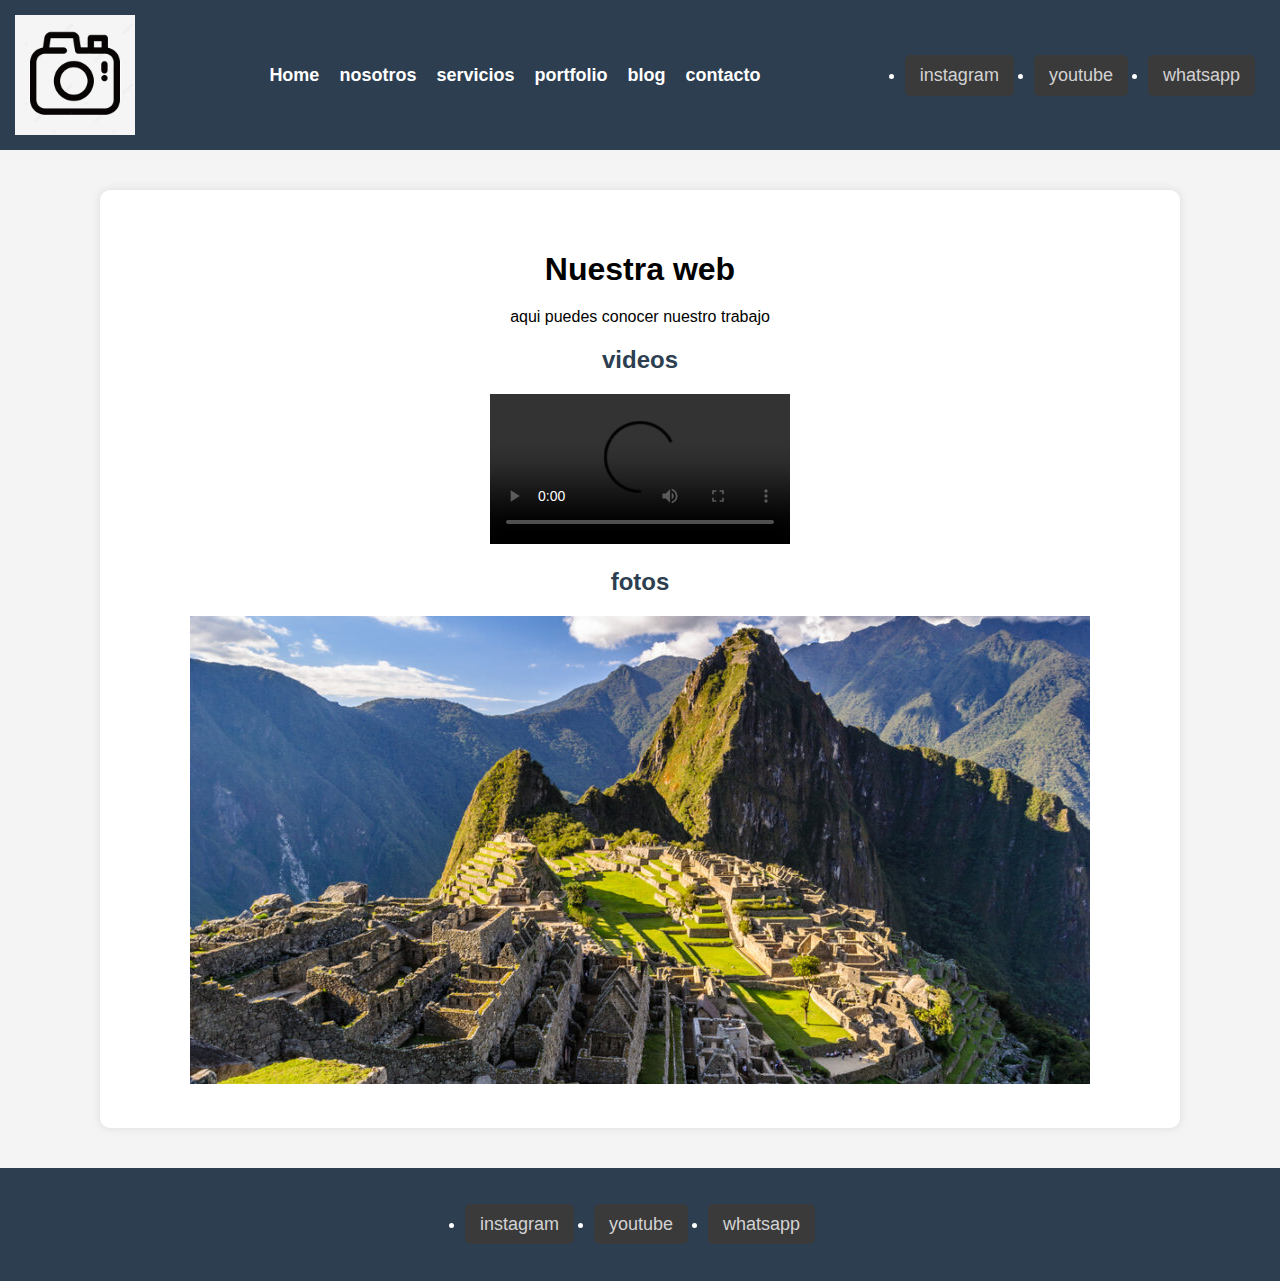
==== index.html @ 38ac1b17 "Primer entrega desarrollo web corregido" ====
<!DOCTYPE html>
<html lang="en">
<head>
    <meta charset="UTF-8">
    <meta name="viewport" content="width=device-width, initial-scale=1.0">
    <title>webalex</title>
    <!--link css-->
    <link rel="stylesheet" href="assets/css/styles.css">
</head>
<body>


    <header>
        <!--Menú páginas-->
        <img src="assets/img/logomuestra.jpg" alt="Logo">
        <nav>
            <ul>
                <li><a href="index.html">Home</a></li>
                <li><a href="assets/pages/nosotros.html">nosotros</a></li>
                <li><a href="assets/pages/servicios.html">servicios</a></li>
                <li><a href="assets/pages/portfolio.html">portfolio</a></li>
                <li><a href="assets/pages/blog.html">blog</a></li>
                <li><a href="assets/pages/contacto.html">contacto</a></li>
            </ul>
        </nav>

        <!--Redes, tambien para footer-->
        <ul class="redes-sociales">
            <li><a href="https://www.instagram.com/">instagram</a></li>
            <li><a href="https://www.youtube.com/">youtube</a></li>
            <li><a href="https://www.whatsapp.com/?lang=es_LA">whatsapp</a></li>
        </ul>
    </header>



    <main>
        <h1>Nuestra web</h1>
        <p>aqui puedes conocer nuestro trabajo</p>

        <section>
            <h2>videos</h2>
            <video src="" controls>video1</video>
            <h2>fotos</h2>
            <img src="assets/img/fotomuestra.jpg" alt="Ejemplo de nuestro trabajo">
        </section>


    </main>



    <footer class="footer">
        <ul class="redes-sociales">
            <li><a href="https://www.instagram.com/">instagram</a></li>
            <li><a href="https://www.youtube.com/">youtube</a></li>
            <li><a href="https://www.whatsapp.com/?lang=es_LA">whatsapp</a></li>
        </ul>
    </footer>

</body>
</html>
---- assets/css/styles.css ----
body {
    font-family: Arial, sans-serif;
    background-color: #f4f4f4;
    margin: 0;
    padding: 0;
}

/* Encabezado */
header {
    background-color: #2c3e50;
    color: white;
    padding: 15px 15px;
    display: flex;
    justify-content: space-between;
    align-items: center;
}

header img {
    width: 120px; /* Tamaño adecuado para el logo */
    height: auto;
    align-items: flex-start;
}

nav {
    flex-grow: 1;
    text-align: center;
}

nav ul {
    list-style:inside;
    display: flex;
    gap: 20px;
    justify-content: center;
    padding: 0;
}

nav ul li {
    display:flex;
}

nav ul li a {
    color: white;
    text-decoration: none;
    font-size: 18px;
    font-weight: bold;
}

/* Redes sociales - Corrección de color */

.redes-sociales {
    display:flex;
    gap: 20px;
    justify-content: center;
    padding: 10px;
}

.redes-sociales a {
    background-color: #3a3a3a !important; /* Color más sobrio */
    color: #d3d3d3 !important; /* Forzar color gris claro */
    text-decoration: none !important;
    padding: 10px 15px;
    border-radius: 5px;
    transition: background 0.3s ease, color 0.3s ease;
    font-size: 18px;
    display:inline-flex;
    text-align: center;
}

.redes-sociales a:visited {
    color: #d3d3d3 !important;
}

.redes-sociales a:hover {
    background-color: #555 !important;
    color: #ffffff !important;
}

.redes-sociales a:active {
    color: #f1f1f1 !important;
}

/* Contenido principal */
main {
    width: 80%;
    max-width: 1000px;
    margin: 40px auto;
    background: white;
    padding: 40px;
    border-radius: 10px;
    box-shadow: 0px 0px 10px rgba(0, 0, 0, 0.1);
    text-align: center;
}

h1 {
    font-size: 2em;
    margin-bottom: 20px;
}

h2 {
    color: #2c3e50;
    margin-top: 20px;
}

/* Estilos para imágenes y videos */
.img {
    max-width: 100%;
    height: auto;
    border-radius: 5px;
}

.video {
    width: 100%;
    max-width: 600px;
    border-radius: 5px;
}

/* Pie de página */
.footer {
    background-color: #2c3e50;
    color: white;
    text-align: center;
    padding: 20px;
    margin-top: 40px;
}

.footer ul a{
    display:inline;
    gap: 50px;

    background-color: #3a3a3a !important; /* Color más sobrio */
    color: #d3d3d3 !important; /* Forzar color gris claro */
    text-decoration: none !important;
    padding: 10px 15px;
    border-radius: 5px;
    transition: background 0.3s ease, color 0.3s ease;
    font-size: 18px;

}
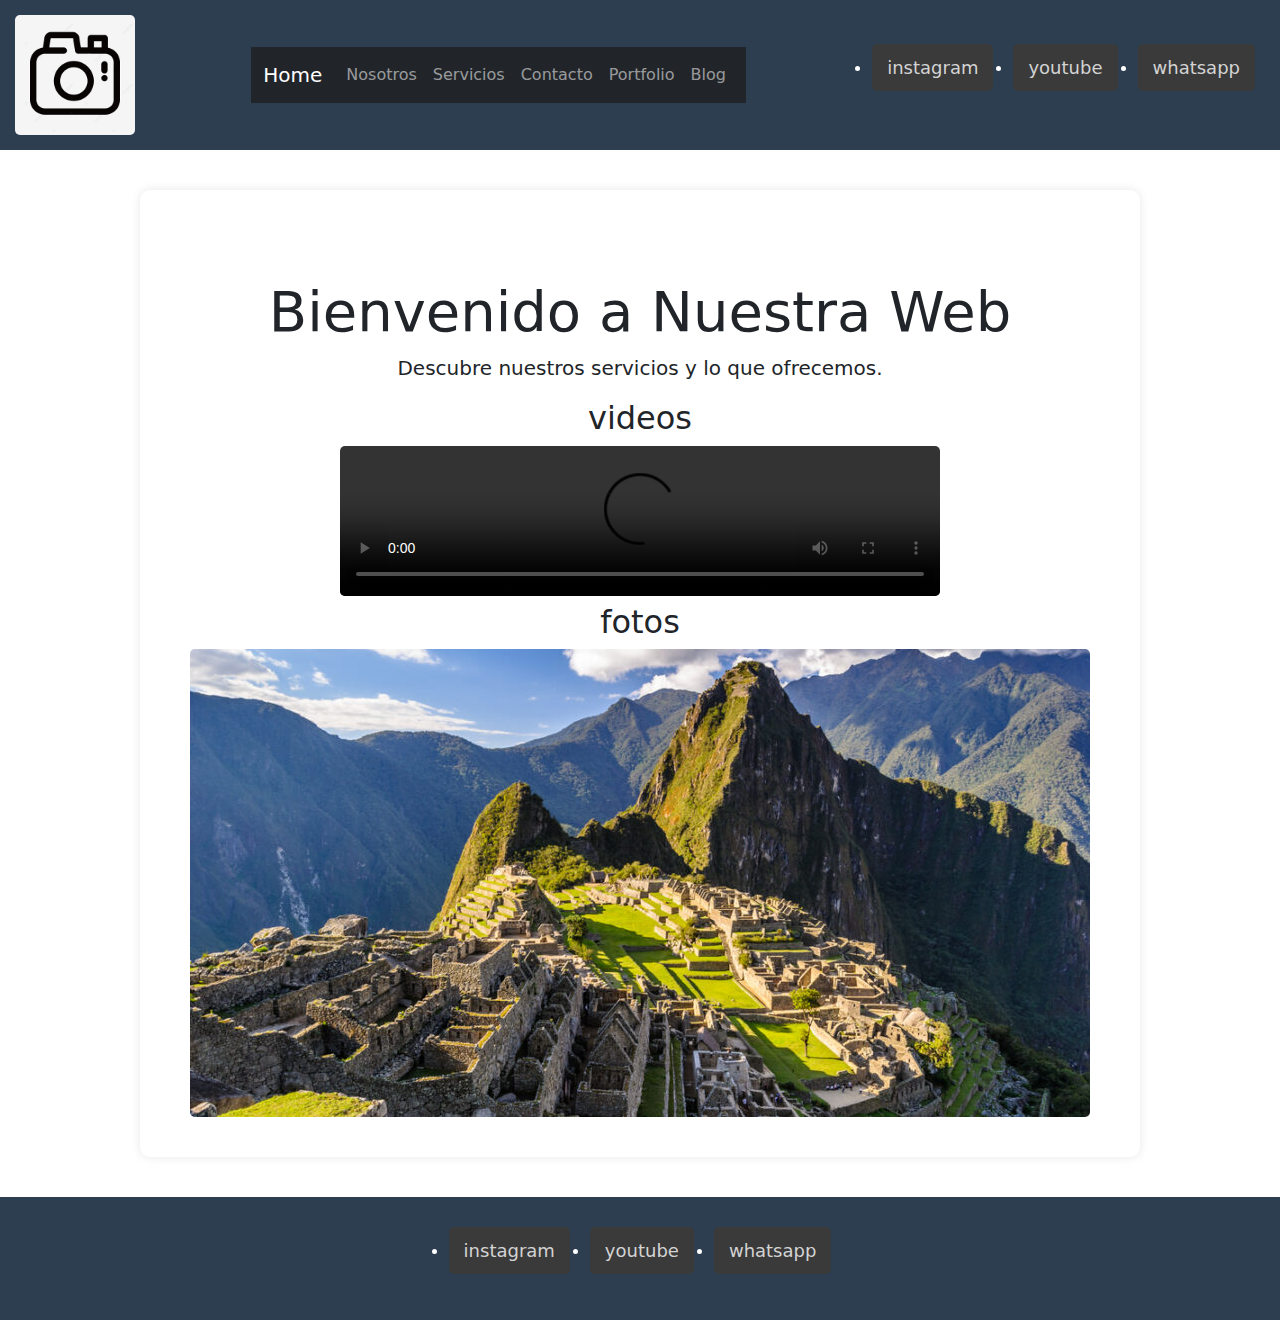
==== commit 6941baf0: "Modificaciones entrega 2" ====
--- a/index.html
+++ b/index.html
@@ -6,23 +6,37 @@
     <title>webalex</title>
     <!--link css-->
     <link rel="stylesheet" href="assets/css/styles.css">
+    <!-- Bootstrap CSS -->
+    <link href="https://cdn.jsdelivr.net/npm/bootstrap@5.3.0/dist/css/bootstrap.min.css" rel="stylesheet">
+    <!-- Bootstrap JavaScript (para funcionalidad de menús y otros elementos interactivos) -->
+    <script src="https://cdn.jsdelivr.net/npm/bootstrap@5.3.0/dist/js/bootstrap.bundle.min.js"></script>
 </head>
+
+
 <body>
 
 
     <header>
         <!--Menú páginas-->
-        <img src="assets/img/logomuestra.jpg" alt="Logo">
-        <nav>
-            <ul>
-                <li><a href="index.html">Home</a></li>
-                <li><a href="assets/pages/nosotros.html">nosotros</a></li>
-                <li><a href="assets/pages/servicios.html">servicios</a></li>
-                <li><a href="assets/pages/portfolio.html">portfolio</a></li>
-                <li><a href="assets/pages/blog.html">blog</a></li>
-                <li><a href="assets/pages/contacto.html">contacto</a></li>
-            </ul>
-        </nav>
+        <img class="img" src="assets/img/logomuestra.jpg" alt="Logo vectorizado de la empresa">
+        <nav class="navbar navbar-expand-lg navbar-dark bg-dark">
+            <div class="container-fluid">
+              <a class="navbar-brand" href="index.html">Home</a>
+              <button class="navbar-toggler" type="button" data-bs-toggle="collapse" data-bs-target="#navbarNav">
+                <span class="navbar-toggler-icon"></span>
+              </button>
+              <div class="collapse navbar-collapse" id="navbarNav">
+                <ul class="navbar-nav">
+                  <li class="nav-item"><a class="nav-link" href="assets/pages/nosotros.html">Nosotros</a></li>
+                  <li class="nav-item"><a class="nav-link" href="assets/pages/servicios.html">Servicios</a></li>
+                  <li class="nav-item"><a class="nav-link" href="assets/pages/contacto.html">Contacto</a></li>
+                  <li class="nav-item"><a class="nav-link" href="assets/pages/portfolio.html">Portfolio</a></li>
+                  <li class="nav-item"><a class="nav-link" href="assets/pages/blog.html">Blog</a></li>
+                </ul>
+              </div>
+            </div>
+          </nav>
+          
 
         <!--Redes, tambien para footer-->
         <ul class="redes-sociales">
@@ -35,14 +49,17 @@
 
 
     <main>
-        <h1>Nuestra web</h1>
-        <p>aqui puedes conocer nuestro trabajo</p>
 
+        <div class="container text-center mt-5">
+            <h1 class="display-4">Bienvenido a Nuestra Web</h1>
+            <p class="lead">Descubre nuestros servicios y lo que ofrecemos.</p>
+        </div>
+        
         <section>
             <h2>videos</h2>
-            <video src="" controls>video1</video>
+            <video class="video" src="/assets/Video/Muelle.mp4" controls>video1</video>
             <h2>fotos</h2>
-            <img src="assets/img/fotomuestra.jpg" alt="Ejemplo de nuestro trabajo">
+            <img class="img" src="assets/img/fotomuestra.jpg" alt="Ejemplo de nuestro trabajo">
         </section>
 
 
--- a/assets/css/styles.css
+++ b/assets/css/styles.css
@@ -1,6 +1,6 @@
 body {
-    font-family: Arial, sans-serif;
-    background-color: #f4f4f4;
+    font-family: 'Poppins', sans-serif;
+    background-color: #f8f9fa;
     margin: 0;
     padding: 0;
 }
@@ -21,29 +21,15 @@
     align-items: flex-start;
 }
 
-nav {
-    flex-grow: 1;
-    text-align: center;
+.btn-primary {
+    background-color: #007bff;
+    border: none;
 }
 
-nav ul {
-    list-style:inside;
-    display: flex;
-    gap: 20px;
-    justify-content: center;
-    padding: 0;
+.btn-primary:hover {
+    background-color: #0056b3;
 }
 
-nav ul li {
-    display:flex;
-}
-
-nav ul li a {
-    color: white;
-    text-decoration: none;
-    font-size: 18px;
-    font-weight: bold;
-}
 
 /* Redes sociales - Corrección de color */
 
@@ -123,16 +109,22 @@
     margin-top: 40px;
 }
 
-.footer ul a{
-    display:inline;
-    gap: 50px;
+.galeria {
+    display: grid;
+    grid-template-columns: repeat(auto-fit, minmax(250px, 1fr));
+    gap: 15px;
+}
 
-    background-color: #3a3a3a !important; /* Color más sobrio */
-    color: #d3d3d3 !important; /* Forzar color gris claro */
-    text-decoration: none !important;
-    padding: 10px 15px;
-    border-radius: 5px;
-    transition: background 0.3s ease, color 0.3s ease;
-    font-size: 18px;
+.galeria img {
+    width: 100%;
+    border-radius: 10px;
+    transition: transform 0.3s ease;
+}
 
-}+.galeria img:hover {
+    transform: scale(1.05);
+}
+
+html, body {
+    overflow-x: hidden;
+}
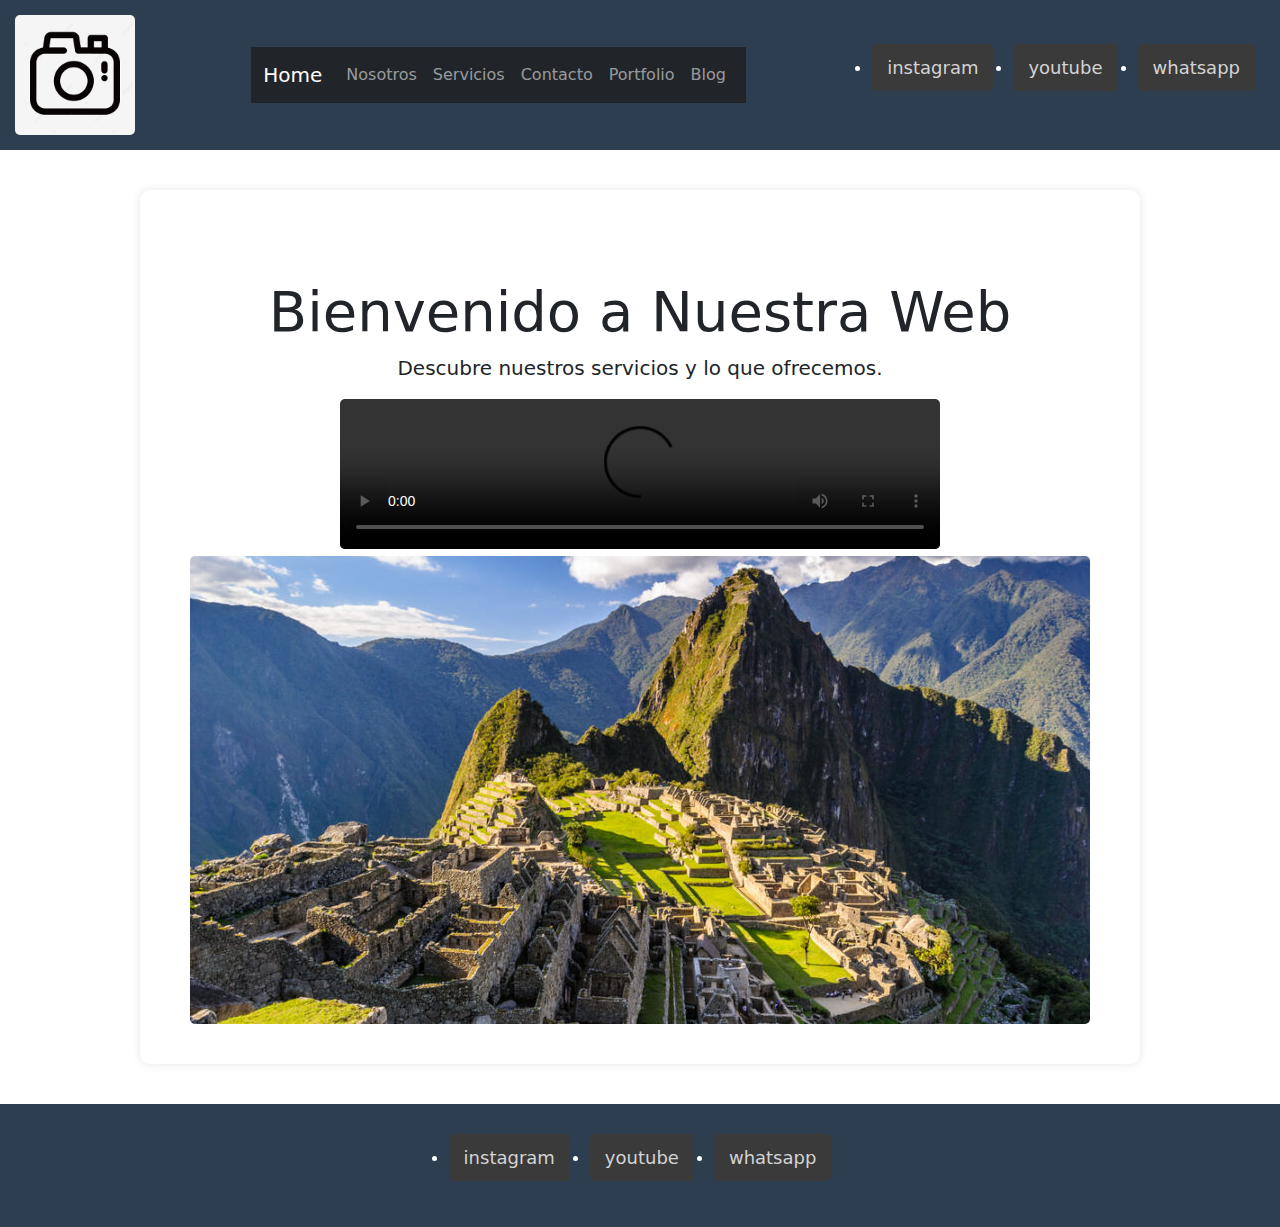
==== commit a5720972: "eliminacion h2 index" ====
--- a/index.html
+++ b/index.html
@@ -56,9 +56,7 @@
         </div>
         
         <section>
-            <h2>videos</h2>
             <video class="video" src="/assets/Video/Muelle.mp4" controls>video1</video>
-            <h2>fotos</h2>
             <img class="img" src="assets/img/fotomuestra.jpg" alt="Ejemplo de nuestro trabajo">
         </section>
 
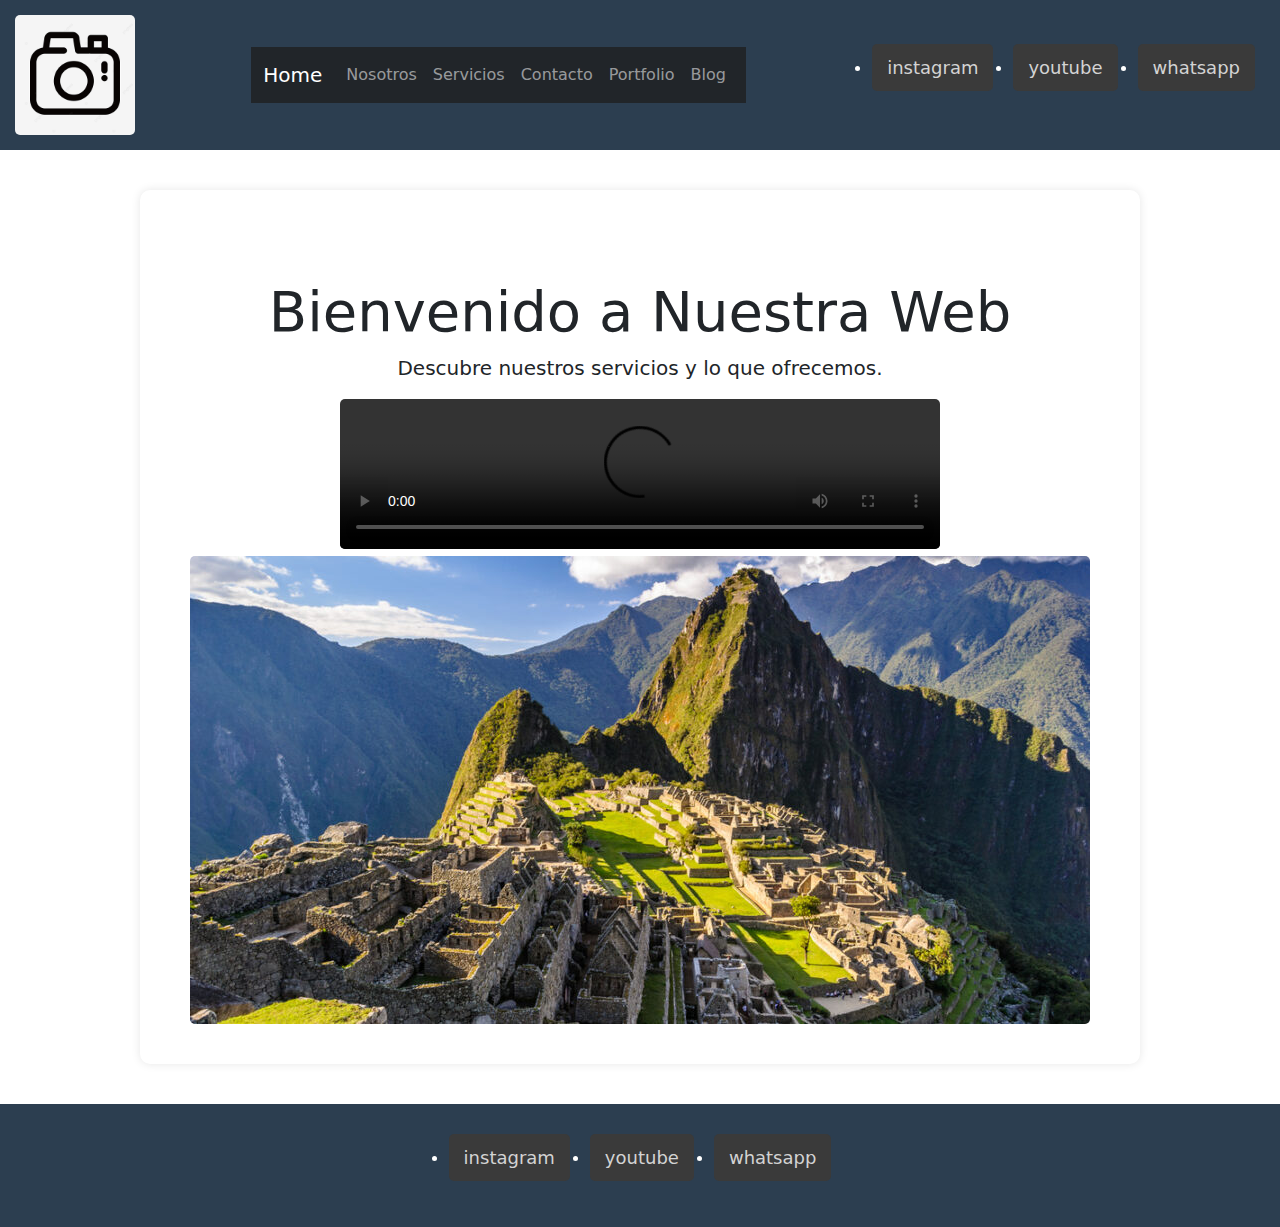
==== commit 41d84593: "Correción video index" ====
--- a/index.html
+++ b/index.html
@@ -56,7 +56,7 @@
         </div>
         
         <section>
-            <video class="video" src="/assets/Video/Muelle.mp4" controls>video1</video>
+            <video class="video" src="assets/Video/Muelle.mp4" controls>video1</video>
             <img class="img" src="assets/img/fotomuestra.jpg" alt="Ejemplo de nuestro trabajo">
         </section>
 
@@ -67,9 +67,9 @@
 
     <footer class="footer">
         <ul class="redes-sociales">
-            <li><a href="https://www.instagram.com/">instagram</a></li>
-            <li><a href="https://www.youtube.com/">youtube</a></li>
-            <li><a href="https://www.whatsapp.com/?lang=es_LA">whatsapp</a></li>
+            <li><a href="https://www.instagram.com/" target="_blank">instagram</a></li>
+            <li><a href="https://www.youtube.com/" target="_blank">youtube</a></li>
+            <li><a href="https://www.whatsapp.com/?lang=es_LA" target="_blank">whatsapp</a></li>
         </ul>
     </footer>
 
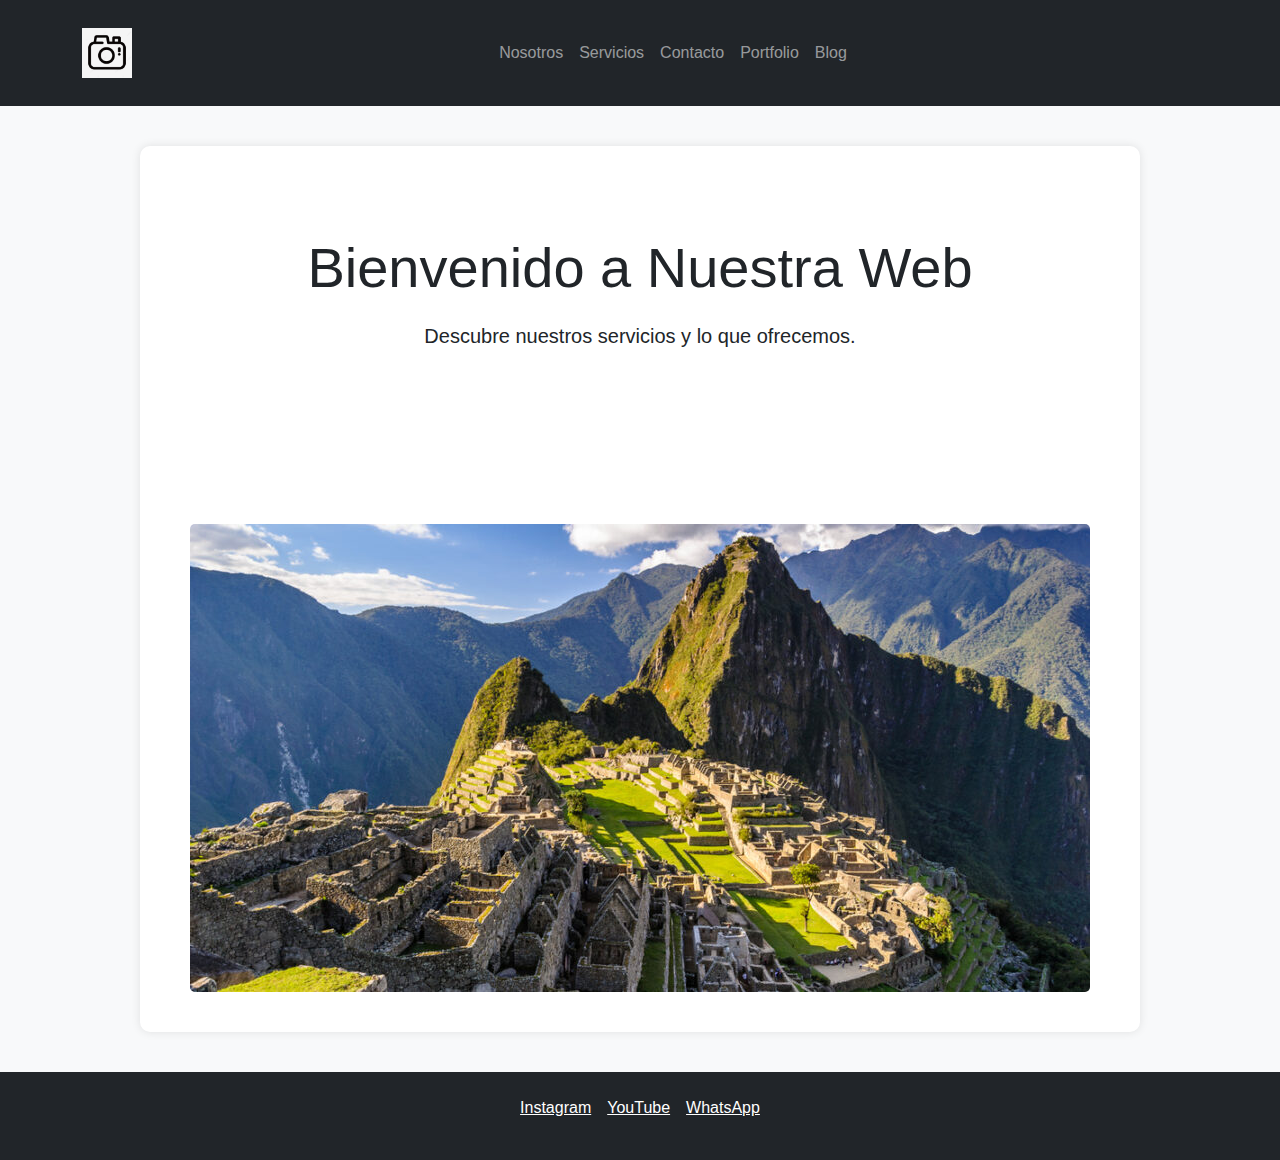
==== commit eb8a4a34: "Header y footer modificado-Aside Incorporado en blog-Correcion en alts-" ====
--- a/index.html
+++ b/index.html
@@ -4,47 +4,44 @@
     <meta charset="UTF-8">
     <meta name="viewport" content="width=device-width, initial-scale=1.0">
     <title>webalex</title>
+        <!-- Bootstrap CSS -->
+        <link href="https://cdn.jsdelivr.net/npm/bootstrap@5.3.0/dist/css/bootstrap.min.css" rel="stylesheet">
     <!--link css-->
     <link rel="stylesheet" href="assets/css/styles.css">
-    <!-- Bootstrap CSS -->
-    <link href="https://cdn.jsdelivr.net/npm/bootstrap@5.3.0/dist/css/bootstrap.min.css" rel="stylesheet">
     <!-- Bootstrap JavaScript (para funcionalidad de menús y otros elementos interactivos) -->
     <script src="https://cdn.jsdelivr.net/npm/bootstrap@5.3.0/dist/js/bootstrap.bundle.min.js"></script>
 </head>
 
 
 <body>
-
-
-    <header>
-        <!--Menú páginas-->
-        <img class="img" src="assets/img/logomuestra.jpg" alt="Logo vectorizado de la empresa">
-        <nav class="navbar navbar-expand-lg navbar-dark bg-dark">
-            <div class="container-fluid">
-              <a class="navbar-brand" href="index.html">Home</a>
-              <button class="navbar-toggler" type="button" data-bs-toggle="collapse" data-bs-target="#navbarNav">
-                <span class="navbar-toggler-icon"></span>
-              </button>
-              <div class="collapse navbar-collapse" id="navbarNav">
-                <ul class="navbar-nav">
-                  <li class="nav-item"><a class="nav-link" href="assets/pages/nosotros.html">Nosotros</a></li>
-                  <li class="nav-item"><a class="nav-link" href="assets/pages/servicios.html">Servicios</a></li>
-                  <li class="nav-item"><a class="nav-link" href="assets/pages/contacto.html">Contacto</a></li>
-                  <li class="nav-item"><a class="nav-link" href="assets/pages/portfolio.html">Portfolio</a></li>
-                  <li class="nav-item"><a class="nav-link" href="assets/pages/blog.html">Blog</a></li>
-                </ul>
-              </div>
+    <header class="bg-dark">
+        <nav class="navbar navbar-expand-lg navbar-dark bg-dark w-100">
+            <div class="container">
+                <!-- Logo a la izquierda -->
+                <a href="index.html" class="navbar-brand">
+                    <img class="img-fluid" src="assets/img/logomuestra.jpg" alt="Logo vectorizado de la empresa" style="height: 50px;">
+                </a>
+                
+                <!-- Botón de menú hamburguesa en dispositivos pequeños -->
+                <button class="navbar-toggler" type="button" data-bs-toggle="collapse" data-bs-target="#navbarNav">
+                    <span class="navbar-toggler-icon"></span>
+                </button>
+                
+                <!-- Menú de navegación centrado -->
+                <div class="collapse navbar-collapse justify-content-center" id="navbarNav">
+                    <ul class="navbar-nav">
+                        <li class="nav-item"><a class="nav-link" href="assets/pages/nosotros.html">Nosotros</a></li>
+                        <li class="nav-item"><a class="nav-link" href="assets/pages/servicios.html">Servicios</a></li>
+                        <li class="nav-item"><a class="nav-link" href="assets/pages/contacto.html">Contacto</a></li>
+                        <li class="nav-item"><a class="nav-link" href="assets/pages/portfolio.html">Portfolio</a></li>
+                        <li class="nav-item"><a class="nav-link" href="assets/pages/blog.html">Blog</a></li>
+                    </ul>
+                </div>
             </div>
-          </nav>
-          
-
-        <!--Redes, tambien para footer-->
-        <ul class="redes-sociales">
-            <li><a href="https://www.instagram.com/">instagram</a></li>
-            <li><a href="https://www.youtube.com/">youtube</a></li>
-            <li><a href="https://www.whatsapp.com/?lang=es_LA">whatsapp</a></li>
-        </ul>
+        </nav>
     </header>
+    
+    
 
 
 
@@ -56,22 +53,22 @@
         </div>
         
         <section>
-            <video class="video" src="assets/Video/Muelle.mp4" controls>video1</video>
-            <img class="img" src="assets/img/fotomuestra.jpg" alt="Ejemplo de nuestro trabajo">
+            <video class="video" src="assets/Video/Muelle.mp4" loop autoplay muted playsinline>video1</video>
+            <img class="img" src="assets/img/fotomuestra.jpg" alt="Fiesta de casamiento">
         </section>
 
 
     </main>
 
-
-
-    <footer class="footer">
-        <ul class="redes-sociales">
-            <li><a href="https://www.instagram.com/" target="_blank">instagram</a></li>
-            <li><a href="https://www.youtube.com/" target="_blank">youtube</a></li>
-            <li><a href="https://www.whatsapp.com/?lang=es_LA" target="_blank">whatsapp</a></li>
-        </ul>
-    </footer>
+    <footer class="bg-dark text-white text-center py-4">
+        <div class="container">
+            <ul class="list-unstyled d-flex justify-content-center gap-3">
+                <li><a href="https://www.instagram.com/" target="_blank" class="text-white">Instagram</a></li>
+                <li><a href="https://www.youtube.com/" target="_blank" class="text-white">YouTube</a></li>
+                <li><a href="https://www.whatsapp.com/?lang=es_LA" target="_blank" class="text-white">WhatsApp</a></li>
+            </ul>
+        </div>
+    </footer>    
 
 </body>
 </html>--- a/assets/css/styles.css
+++ b/assets/css/styles.css
@@ -101,7 +101,7 @@
 }
 
 /* Pie de página */
-.footer {
+footer {
     background-color: #2c3e50;
     color: white;
     text-align: center;
@@ -128,3 +128,51 @@
 html, body {
     overflow-x: hidden;
 }
+
+/* Asegurar que el navbar cubra todo el ancho */
+.navbar {
+    width: 100%;
+}
+
+/* Centrar los elementos del menú */
+.navbar-nav {
+    text-align: center;
+}
+
+/* Hacer que el logo sea más flexible */
+.navbar-brand img {
+    max-height: 60px;
+    width: auto;
+}
+
+/* =====================================
+=               aside              =
+===================================== */
+aside {
+    background-color: #f8f9fa;
+    border-left: 3px solid #007bff;
+}
+
+aside h2 {
+    font-size: 1.5rem;
+    color: #007bff;
+}
+
+aside ul {
+    padding: 0;
+}
+
+aside ul li {
+    margin-bottom: 10px;
+}
+
+aside ul li a {
+    color: #333;
+    text-decoration: none;
+    font-weight: bold;
+}
+
+aside ul li a:hover {
+    color: #007bff;
+}
+/* ========= End of Section ========= */